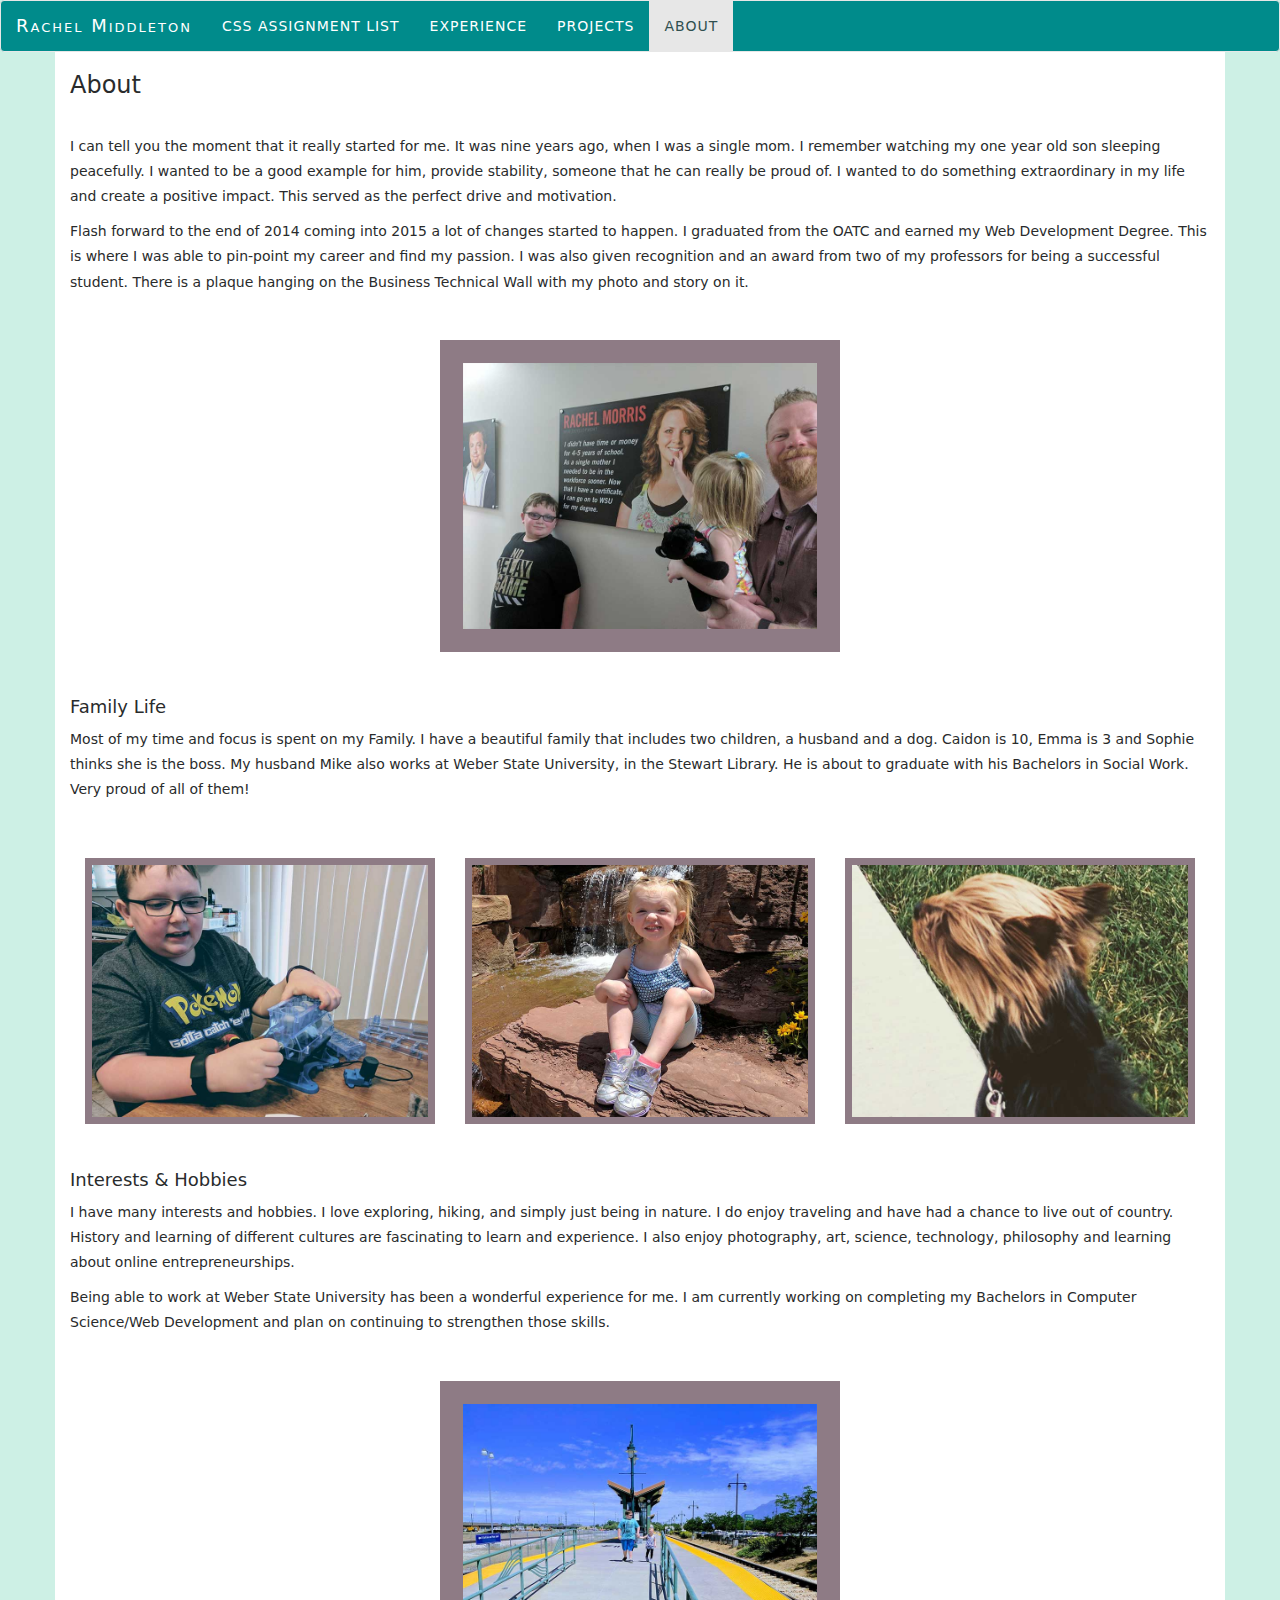
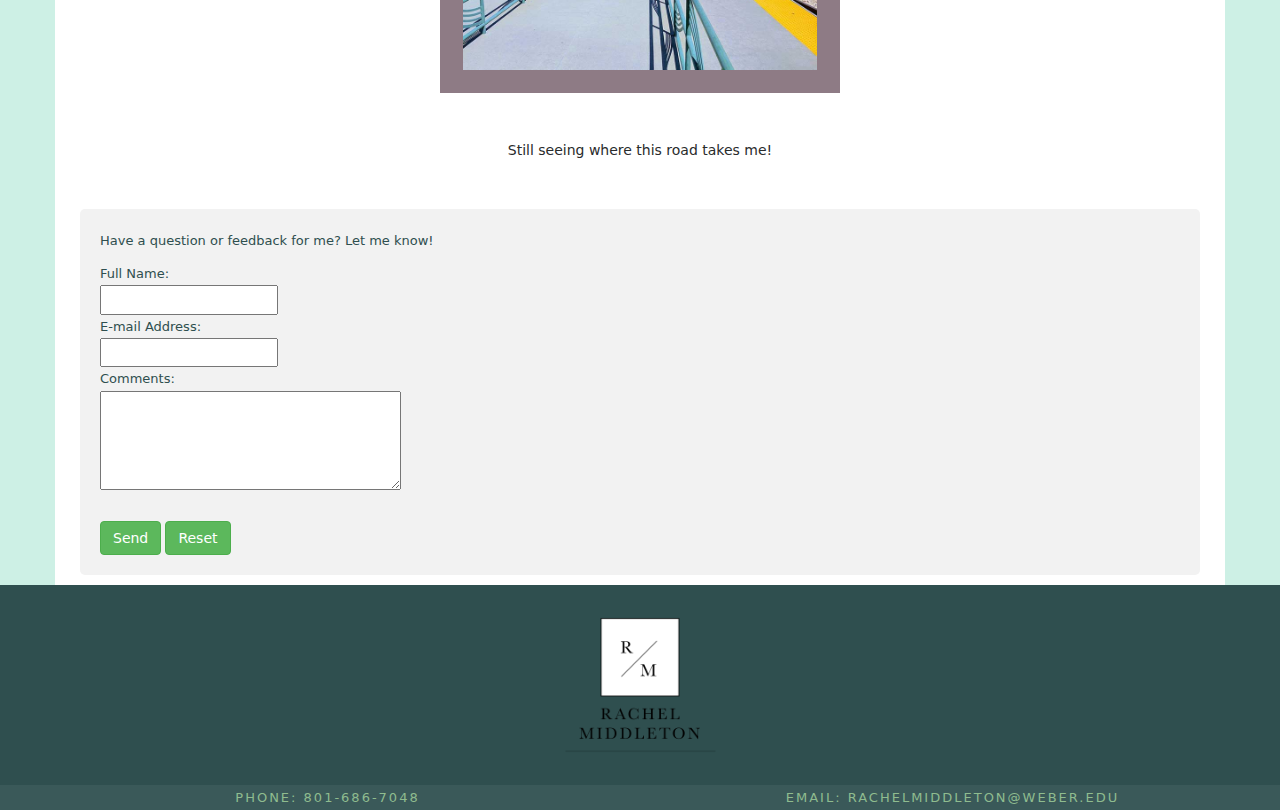
==== about.html @ 1d8e0715 "uploaded files" ====
<!DOCTYPE HTML>

<html lang="en">
<head>
<title>About Rachel Middleton</title>

<!-- 
Honor Code: I acknowledge that this code represents my own work: RM
Date:  June 26, 2017
-->

<meta charset="utf-8" />
<meta name="description" content="About Rachel Middleton" />
<meta name="keywords" content="Rachel Middleton, Portfolio, Resume, Assignment, About" />
<meta name="author" content="Rachel Middleton" />
<link rel="stylesheet" href="https://maxcdn.bootstrapcdn.com/bootstrap/3.3.7/css/bootstrap.min.css">
<script src="https://ajax.googleapis.com/ajax/libs/jquery/3.2.1/jquery.min.js"></script>
<script src="https://maxcdn.bootstrapcdn.com/bootstrap/3.3.7/js/bootstrap.min.js"></script>
<link rel="stylesheet" type="text/css" href="styles/styletwo.css">
<link rel="stylesheet" type="text/css" href="styles/print.css" media="print" />
</head>
    
<body>     

<nav class="navbar navbar-default cyan">
  <div class="container-fluid">
    <div class="navbar-header">
      <button type="button" class="navbar-toggle" data-toggle="collapse" data-target="#Navbar">
        <span class="icon-bar"></span>
        <span class="icon-bar"></span>
        <span class="icon-bar"></span>
      </button>
      <a class="navbar-brand" href="index.html">Rachel Middleton</a>
    </div>

    <div class="collapse navbar-collapse" id="Navbar">
      <ul class="nav navbar-nav">
        <li><a href="index.html#assignment_list">CSS Assignment List</a></li>
        <li><a href="experience.html">Experience</a></li>
        <li><a href="projects.html">Projects</a></li>
        <li class="active"><a href="about.html">About</a></li>
      </ul>
    </div>
  </div><!-- end container-fluid -->
</nav> 

<div class="container background">
   
<h3>About</h3>
<br> 
    
<p>I can tell you the moment that it really started for me. It was nine years ago, when I was a single mom. I remember watching my one year old son sleeping peacefully. I wanted to be a good example for him, provide stability, someone that he can really be proud of. I wanted to do something extraordinary in my life and create a positive impact. This served as the perfect drive and motivation.</p>   
       
<p>Flash forward to the end of 2014 coming into 2015 a lot of changes started to happen. I graduated from the OATC and earned my Web Development Degree. This is where I was able to pin-point my career and find my passion. I was also given recognition and an award from two of my professors for being a successful student. There is a plaque hanging on the Business Technical Wall with my photo and story on it.</p>    
    
<div class="background_image school_img">
    <img src="images/school.jpg" alt="School" class="images image_one">
</div>
    
<h4>Family Life</h4>

<p>Most of my time and focus is spent on my Family. I have a beautiful family that includes two children, a husband and a dog. Caidon is 10, Emma is 3 and Sophie thinks she is the boss. My husband Mike also works at Weber State University, in the Stewart Library. He is about to graduate with his Bachelors in Social Work. Very proud of all of them!</p>

<div id="image_container">
        <div class="col-sm-4 img_space"><img src="images/caidon.jpg" alt="Caidon" class="images"></div>
        <div class="col-sm-4 img_space"><img src="images/emma.jpg" alt="Emma" class="images">
        </div>
        <div class="col-sm-4 img_space"><img src="images/sophie.png" alt="Sophie" class="images"></div>
</div>
    
<h4>Interests &amp; Hobbies</h4>
    
<p>I have many interests and hobbies. I love exploring, hiking, and simply just being in nature. I do enjoy traveling and have had a chance to live out of country. History and learning of different cultures are fascinating to learn and experience. I also enjoy photography, art, science, technology, philosophy and learning about online entrepreneurships.</p>
    
<p>Being able to work at Weber State University has been a wonderful experience for me. I am currently working on completing my Bachelors in Computer Science/Web Development and plan on continuing to strengthen those skills.</p>

<div class="background_image school_img">
    <img src="images/kiddos.jpg" alt="Kids" class="images image_one">
</div>
    
<p class="text-center">Still seeing where this road takes me!</p>
  
<br>   
 
<!-- form -->
<div id="form">

<p>Have a question or feedback for me? Let me know!</p>

<form action="mailto:rachelmiddleton@weber.edu" method="post" enctype="text/plain">
Full Name:<br>
<input type="text" name="name"><br>
E-mail Address:<br>
<input type="text" name="mail"><br>
Comments:<br>
<textarea rows="4" cols="40" name="comment" maxlength="300"></textarea>
<br>
<br>
<input type="submit" value="Send" class="btn btn-success">
<input type="reset" value="Reset" class="btn btn-success">
</form>
    
</div><!-- end form div -->
    
</div><!-- end container -->
    
<footer class="secondary_footer container-fluid">
    <div class="row">
        <div class="col-sm-12">
            <div id="second_page_logo">
                <a href="index.html"><img src="images/logos/logo3.png" class="img-responsive" style="display:inline" alt="Logo" width="200" height="200"></a>
            </div>
        </div>
        <div id="footer_contact" class="col-sm-12">
            <div class="col-sm-6">
                <a href="tel:1-801-686-7048">Phone: 801-686-7048</a>
            </div>
            <div class="col-sm-6">
                <a href="mailto:rachelmiddleton@weber.edu" target="_top">Email: rachelmiddleton@weber.edu</a>
            </div>
        </div>
    </div>
</footer>    
  
</body>
</html>
---- styles/styletwo.css ----
body {
    font-family: -apple-system, system-ui, BlinkMacSystemFont, "Segoe UI", Roboto, "Helvetica Neue", Arial, sans-serif;
    line-height: 1.8;
    font-size: 14px;
    color: #292b2c;
    background: #cdf0e5;
}

html,body {display: block;}

.background {
    background-color: white; 
}

.cyan {
    background-color: darkcyan;
}
nav.navbar.navbar-default.cyan {
    margin-bottom: 0;
}
.navbar-default .navbar-brand {
    color: white;
    letter-spacing: 2px;
    font-variant: small-caps;
}
.navbar-default .navbar-nav li a:hover {
    color: aquamarine;
} 
.navbar-default .navbar-brand:hover {
    color: #d2c6cc;
    text-shadow: none;
}
.navbar-default .navbar-nav li a {
    color: white;
    letter-spacing: 1px;
    text-transform: uppercase;
}
.navbar-default .navbar-nav .active a {
    color: darkslategray;
}

/* table */
#table_stew {
    border: 4px solid lightgrey;
    width: 70%;
    margin: auto;
}
#table_container {
    font-size: medium;
    margin-bottom: 40px;
    
}
table a {
    color: darkcyan;
}
table a:hover {
    color: darkslategray;
}

/* images */
.images {
    display: block;
    margin: auto;
    background-color: rgba(114, 90, 103, 0.8);
    padding: 2%;
    text-align: center;
    width: 100%;
}
.images:hover {
    background-color: rgba(214, 189, 202, 0.8);
}
.image_one { width: 400px; }
@media screen and (max-width: 667px) {
    .image_one { width: 95%; }
}
.school_img, .img_space {
    margin: 4% 0;
}

/* form styles */
#form {
    font-size: small;
    color: darkslategray;
	background-color: #f2f2f2;
	padding: 20px;
    margin: 10px;
	border-radius: 5px;
}

.project_background {
    background-color: rgba(114, 90, 103, 0.3);
    padding: 2%;
    width: 100%;
    border-radius: 5px;
}
.project_background img {
    display: block;
    margin: auto;
    width: 70%;
    border: solid 2px rgba(214, 189, 202, 1);
}

.vertical_img {
    display: flex;
    align-items: center;
    flex-wrap: wrap;
}
.wide_img{
    margin: 2% 0;
}

.tall_img {
    margin: 2% 0;
}

/* footer */
footer {
    background-color: darkslategray;
    display: inline-block;
    width: 100%;
    position: absolute;
}
footer a {
    text-align: center;
    color: darkseagreen;
    text-transform: uppercase;
    letter-spacing: 2px;
    font-size: small;
}
footer a:hover { color: lightgray;}

div#footer_contact {
    background-color: #3a5959;
    margin: auto;
    display: block;
    text-align: center;
}
footer.secondary_footer .row  {
    text-align: center;
}
---- styles/print.css ----
/*
  
   Rachel Middleton Portfolio Print Screen
   Author:   Rachel Middleton
   Date:     June 28, 2017
   Filename: print.css

*/

body {
        font-family: Georgia, serif;
        background:none;
        color: black;
        font-size: 12px;
        margin: 0.5cm;
        width: 100%;
}

#header, nav, #box_wrapper, #second_container, footer, #assign_title, a { display: none; }

img { width: 150px;height: 150px; }
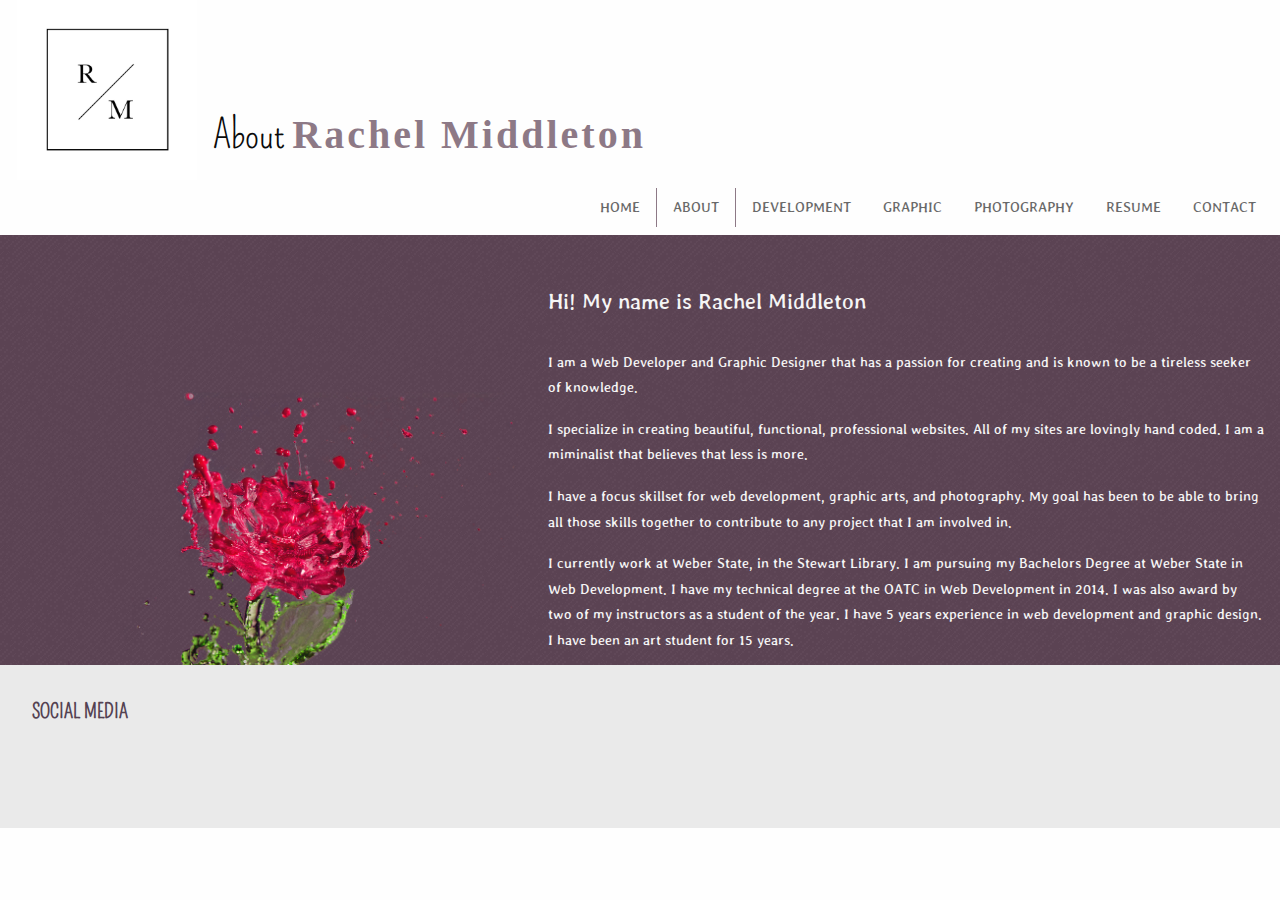
==== commit 59d59d6c: "Add files via upload" ====
--- a/about.html
+++ b/about.html
@@ -1,126 +1,107 @@
-<!DOCTYPE HTML>
-
-<html lang="en">
-<head>
-<title>About Rachel Middleton</title>
-
-<!-- 
-Honor Code: I acknowledge that this code represents my own work: RM
-Date:  June 26, 2017
--->
-
-<meta charset="utf-8" />
-<meta name="description" content="About Rachel Middleton" />
-<meta name="keywords" content="Rachel Middleton, Portfolio, Resume, Assignment, About" />
-<meta name="author" content="Rachel Middleton" />
-<link rel="stylesheet" href="https://maxcdn.bootstrapcdn.com/bootstrap/3.3.7/css/bootstrap.min.css">
-<script src="https://ajax.googleapis.com/ajax/libs/jquery/3.2.1/jquery.min.js"></script>
-<script src="https://maxcdn.bootstrapcdn.com/bootstrap/3.3.7/js/bootstrap.min.js"></script>
-<link rel="stylesheet" type="text/css" href="styles/styletwo.css">
-<link rel="stylesheet" type="text/css" href="styles/print.css" media="print" />
-</head>
+<!doctype html>
+<html class="no-js" lang="en" dir="ltr">
+    <head>
+        <meta charset="utf-8">
+        <meta http-equiv="x-ua-compatible" content="ie=edge">
+        <meta name="viewport" content="width=device-width, initial-scale=1.0">
+            <title>About Rachel Middleton</title>
+        <link rel="stylesheet" href="assets/foundation.css">
+        <link rel="stylesheet" href="assets/foundation.min.css">
+        <link rel="stylesheet" href="assets/custom.css">
+        <link rel="stylesheet" href="assets/app.css">
+        <link rel="stylesheet" href="https://use.fontawesome.com/releases/v5.0.10/css/all.css" integrity="sha384-+d0P83n9kaQMCwj8F4RJB66tzIwOKmrdb46+porD/OvrJ+37WqIM7UoBtwHO6Nlg" crossorigin="anonymous">
+        <link href="https://fonts.googleapis.com/css?family=Amatic+SC|Averia+Serif+Libre|Dosis|Gothic+A1|Indie+Flower|Julius+Sans+One|La+Belle+Aurore|Life+Savers|Marck+Script|Mountains+of+Christmas|Pompiere|Quicksand|Rajdhani|Stylish" rel="stylesheet">
+    </head>
+  
+<body>
+   <div id="wrapper" class="grid-container fluid">
+   
+    <!-- header -->
+    <div class="header">
+        <div class="grid-x">
+            <div class="large-2 medium-12 small-12">
+                <a href="index.html"><img id="header_logo" alt="logo" src="images/logo/logo2.jpg"></a>
+            </div> 
+            <div id="name" class="large-10 medium-12 small-12">
+                <h2><span id="develop">About </span> <span id="graphic">Rachel Middleton</span></h2>
+            </div> 
+        </div>
+    </div>  
+    <!-- end header -->
     
-<body>     
-
-<nav class="navbar navbar-default cyan">
-  <div class="container-fluid">
-    <div class="navbar-header">
-      <button type="button" class="navbar-toggle" data-toggle="collapse" data-target="#Navbar">
-        <span class="icon-bar"></span>
-        <span class="icon-bar"></span>
-        <span class="icon-bar"></span>
-      </button>
-      <a class="navbar-brand" href="index.html">Rachel Middleton</a>
+    <!-- Navigation -->
+    <div class="title-bar" data-responsive-toggle="top-menu" data-hide-for="medium">
+        <button class="menu-icon" type="button" data-toggle="top-menu"></button>
+            <div class="title-bar-title">Menu</div>
     </div>
-
-    <div class="collapse navbar-collapse" id="Navbar">
-      <ul class="nav navbar-nav">
-        <li><a href="index.html#assignment_list">CSS Assignment List</a></li>
-        <li><a href="experience.html">Experience</a></li>
-        <li><a href="projects.html">Projects</a></li>
-        <li class="active"><a href="about.html">About</a></li>
-      </ul>
-    </div>
-  </div><!-- end container-fluid -->
-</nav> 
-
-<div class="container background">
-   
-<h3>About</h3>
-<br> 
     
-<p>I can tell you the moment that it really started for me. It was nine years ago, when I was a single mom. I remember watching my one year old son sleeping peacefully. I wanted to be a good example for him, provide stability, someone that he can really be proud of. I wanted to do something extraordinary in my life and create a positive impact. This served as the perfect drive and motivation.</p>   
-       
-<p>Flash forward to the end of 2014 coming into 2015 a lot of changes started to happen. I graduated from the OATC and earned my Web Development Degree. This is where I was able to pin-point my career and find my passion. I was also given recognition and an award from two of my professors for being a successful student. There is a plaque hanging on the Business Technical Wall with my photo and story on it.</p>    
-    
-<div class="background_image school_img">
-    <img src="images/school.jpg" alt="School" class="images image_one">
-</div>
-    
-<h4>Family Life</h4>
-
-<p>Most of my time and focus is spent on my Family. I have a beautiful family that includes two children, a husband and a dog. Caidon is 10, Emma is 3 and Sophie thinks she is the boss. My husband Mike also works at Weber State University, in the Stewart Library. He is about to graduate with his Bachelors in Social Work. Very proud of all of them!</p>
-
-<div id="image_container">
-        <div class="col-sm-4 img_space"><img src="images/caidon.jpg" alt="Caidon" class="images"></div>
-        <div class="col-sm-4 img_space"><img src="images/emma.jpg" alt="Emma" class="images">
-        </div>
-        <div class="col-sm-4 img_space"><img src="images/sophie.png" alt="Sophie" class="images"></div>
-</div>
-    
-<h4>Interests &amp; Hobbies</h4>
-    
-<p>I have many interests and hobbies. I love exploring, hiking, and simply just being in nature. I do enjoy traveling and have had a chance to live out of country. History and learning of different cultures are fascinating to learn and experience. I also enjoy photography, art, science, technology, philosophy and learning about online entrepreneurships.</p>
-    
-<p>Being able to work at Weber State University has been a wonderful experience for me. I am currently working on completing my Bachelors in Computer Science/Web Development and plan on continuing to strengthen those skills.</p>
-
-<div class="background_image school_img">
-    <img src="images/kiddos.jpg" alt="Kids" class="images image_one">
-</div>
-    
-<p class="text-center">Still seeing where this road takes me!</p>
-  
-<br>   
- 
-<!-- form -->
-<div id="form">
-
-<p>Have a question or feedback for me? Let me know!</p>
-
-<form action="mailto:rachelmiddleton@weber.edu" method="post" enctype="text/plain">
-Full Name:<br>
-<input type="text" name="name"><br>
-E-mail Address:<br>
-<input type="text" name="mail"><br>
-Comments:<br>
-<textarea rows="4" cols="40" name="comment" maxlength="300"></textarea>
-<br>
-<br>
-<input type="submit" value="Send" class="btn btn-success">
-<input type="reset" value="Reset" class="btn btn-success">
-</form>
-    
-</div><!-- end form div -->
-    
-</div><!-- end container -->
-    
-<footer class="secondary_footer container-fluid">
-    <div class="row">
-        <div class="col-sm-12">
-            <div id="second_page_logo">
-                <a href="index.html"><img src="images/logos/logo3.png" class="img-responsive" style="display:inline" alt="Logo" width="200" height="200"></a>
-            </div>
-        </div>
-        <div id="footer_contact" class="col-sm-12">
-            <div class="col-sm-6">
-                <a href="tel:1-801-686-7048">Phone: 801-686-7048</a>
-            </div>
-            <div class="col-sm-6">
-                <a href="mailto:rachelmiddleton@weber.edu" target="_top">Email: rachelmiddleton@weber.edu</a>
-            </div>
+    <div class="top-bar" id="top-menu">
+        <div class="top-bar-right">
+            <ul class="dropdown menu vertical medium-horizontal">
+                <li><a href="index.html"><i class="fi-list"></i><span>Home</span></a></li>
+                <li class="active"><a href="about.html"><i class="fi-list"></i><span>About</span></a></li>
+                <li><a href="development.html"><i class="fi-list"></i><span>Development</span></a></li>
+                <li><a href="graphic.html"><i class="fi-list"></i><span>Graphic</span></a></li>
+                <li><a href="photography.html"><i class="fi-list"></i><span>Photography</span></a></li>
+                <li><a href="resume.html"><i class="fi-list"></i><span>Resume</span></a></li>
+                <li><a href="contact.html"><i class="fi-list"></i><span>Contact</span></a></li>
+            </ul>
         </div>
     </div>
-</footer>    
-  
+    <!-- end Navigation -->
+    
+    
+    <!-- Second Section -->       
+    <section id="about-section" class="text-center"> 
+    <div class="cell medium-auto medium-cell-block-container">
+        <div class="grid-x grid-padding-x">
+            <div id="rose-div" class="cell medium-5 small-12">
+                <img id="rose" src="images/about/kisspng-distilled-water-rose-water-drop-creative-watermark-rose-5aa7faad7d5659.8363110415209581255134.png">
+            </div>
+            <div id="write-about" class="cell medium-7 small-12 medium-cell-block-y about-pad">
+                <h4>Hi! My name is Rachel Middleton</h4>
+                <br>
+                <p>I am a Web Developer and Graphic Designer that has a passion for creating and is known to be a tireless seeker of knowledge.</p>
+
+                <p>I specialize in creating beautiful, functional, professional websites. All of my sites are lovingly hand coded. I am a miminalist that believes that less is more.</p>
+
+                <p>I have a focus skillset for web development, graphic arts, and photography. My goal has been to be able to bring all those skills together to contribute to any project that I am involved in.</p>
+
+                <p>I currently work at Weber State, in the Stewart Library. I am pursuing my Bachelors Degree at Weber State in Web Development. I have my technical degree at the OATC in Web Development in 2014. I was also award by two of my instructors as a student of the year. I have 5 years experience in web development and graphic design. I have been an art student for 15 years.</p>
+
+                <p>I am constantly trying to pursue more advance courses, network, and study during my spare time to strengthen my skills and to be able to program and create projects faster. I am constantly looking for ways that I can gain new experience.</p>
+
+                <p>My goal is to be able to be considered a well rounded and seasoned senior web developer while also offering the artistic ability to compliment my back end work.</p>
+              </div>
+        </div>
+    </div>
+    </section>
+    <!-- end second Section -->
+</div><!-- end container fluid -->
+
+
+
+<!-- Footer -->
+<footer>
+    <div class="footer grid-x callout secondary">
+        <div class="large-12">
+            <h5 class="footer-header">Social Media</h5>
+                <a href="https://twitter.com/sweetie84" class="social-icon-button twitter" target="_blank"><i class="fab fa-twitter" aria-hidden="true"></i><span></span></a>
+
+                <a href="https://www.facebook.com/RachelMiddleton123" class="social-icon-button facebook" target="_blank"><i class="fab fa-facebook" aria-hidden="true"></i><span></span></a>
+
+                <a href="https://www.linkedin.com/in/rachel-middleton" class="social-icon-button link" target="_blank"><i class="fab fa-linkedin" aria-hidden="true"></i><span></span></a>
+
+                <a href="https://www.instagram.com/middlesray/" class="social-icon-button insta" target="_blank"><i class="fab fa-instagram" aria-hidden="true"></i><span></span></a>
+        </div> 
+    </div>
+</footer> 
+            
+<script src="js/vendor/jquery.js"></script>
+<script src="js/vendor/what-input.js"></script>
+<script src="js/vendor/foundation.js"></script>
+<script src="js/vendor/foundation.min.js"></script>
+<script src="js/app.js"></script>
+
 </body>
-</html>+</html>
--- a/assets/custom.css
+++ b/assets/custom.css
@@ -0,0 +1,475 @@
+#wrapper {
+  padding: 0; }
+
+html, body {
+  height: 100%; }
+
+.menu .active > a {
+  background-color: transparent;
+  border-right: 1px solid #8d7986;
+  border-left: 1px solid #8d7986;
+  color: #8d7986; }
+
+/***** Header Section *****/
+#header_logo {
+  width: 180px; }
+
+.header {
+  text-align: center;
+  margin-bottom: 0;
+  border: none; }
+
+div#name {
+  display: flex;
+  align-items: flex-end;
+  margin-bottom: 0.6em; }
+
+#develop {
+  font-family: 'Pompiere', cursive; }
+
+#graphic {
+  font-family: 'Mountains of Christmas', cursive;
+  color: #8d7986;
+  font-weight: bold;
+  letter-spacing: 3px; }
+
+/***** Navigation Styles *****/
+.top-bar, .top-bar ul {
+  background: none; }
+
+#top-menu ul a {
+  color: dimgrey;
+  font-family: "Stylish", sans-serif;
+  text-transform: uppercase; }
+
+#top-menu ul li:hover {
+  border-right: 1px solid #8d7986;
+  border-left: 1px solid #8d7986; }
+  #top-menu ul li:hover a:hover {
+    color: #8d7986; }
+
+.title-bar {
+  background: grey; }
+
+/***** Section Section Styles *****/
+#second_section {
+  background-image: url(/images/background/levi.png);
+  height: 430px; }
+
+.awe-icon {
+  text-align: center;
+  color: whitesmoke; }
+
+#icon-box {
+  display: flex;
+  justify-content: center;
+  align-items: center;
+  width: 100%;
+  height: 100%; }
+  #icon-box .icon-title {
+    color: whitesmoke;
+    margin: 1em 0 1em 0;
+    font-family: "Julius Sans One", sans-serif;
+    font-weight: bold; }
+
+/***** Footer Styles *****/
+.footer-header {
+  font-family: "Pompiere", cursive;
+  color: #544252;
+  text-transform: uppercase;
+  font-weight: 600; }
+
+footer .callout {
+  border: none; }
+
+.footer {
+  margin-bottom: 0;
+  padding: 2em; }
+
+img.thumbnail.footer-image:hover {
+  -moz-transform: scale(1.1);
+  -webkit-transform: scale(1.1);
+  transform: scale(1.1);
+  border: none;
+  margin: 0;
+  padding: 0; }
+
+.box {
+  position: relative;
+  overflow: hidden; }
+  .box img {
+    -moz-transition: all 0.3s;
+    -webkit-transition: all 0.3s;
+    transition: all 0.3s; }
+
+img.thumbnail.footer-image {
+  width: 80%; }
+
+/***** Social Media Styles *****/
+.social-icon-button {
+  border-radius: 3.5rem;
+  width: 3.5rem;
+  height: 3.5rem;
+  position: relative;
+  display: inline-block;
+  text-align: center;
+  font-size: 2rem;
+  background: none; }
+  .social-icon-button + .social-icon-button {
+    margin-left: 0.3rem; }
+  .social-icon-button .fab {
+    background: none;
+    z-index: 1;
+    line-height: 3.5rem;
+    transition: all 0.3s ease-in-out;
+    position: absolute;
+    top: 50%;
+    left: 50%;
+    -webkit-transform: translate(-50%, -50%);
+    -ms-transform: translate(-50%, -50%);
+    transform: translate(-50%, -50%); }
+  .social-icon-button span {
+    display: block;
+    border-radius: 0;
+    width: 0;
+    height: 0;
+    position: absolute;
+    top: 50%;
+    left: 50%;
+    -webkit-transform: translate(-50%, -50%);
+    -ms-transform: translate(-50%, -50%);
+    transform: translate(-50%, -50%);
+    transition: all 0.3s ease-in-out; }
+  .social-icon-button:hover .fa {
+    color: #fefefe; }
+  .social-icon-button:hover span {
+    display: block;
+    border-radius: 3.5rem;
+    width: 3.5rem;
+    height: 3.5rem; }
+  .social-icon-button.link {
+    color: #0077B5; }
+    .social-icon-button.link span {
+      background-color: #0077B5; }
+  .social-icon-button.insta {
+    color: #fccc63; }
+    .social-icon-button.insta span {
+      background-color: #fccc63; }
+  .social-icon-button.twitter {
+    color: #55acee; }
+    .social-icon-button.twitter span {
+      background-color: #55acee; }
+  .social-icon-button.facebook {
+    color: #3b5998; }
+    .social-icon-button.facebook span {
+      background-color: #3b5998; }
+
+a.social-icon-button.twitter:hover,
+a.social-icon-button.link:hover,
+a.social-icon-button.insta:hover,
+a.social-icon-button.facebook:hover {
+  color: white; }
+
+/***** Media Styles *****/
+@media only screen and (max-width: 1023px) {
+  div#name {
+    text-align: center;
+    display: block; }
+  #about-section {
+    height: 100% !important; } }
+
+@media only screen and (max-width: 600px) {
+  #top-menu {
+    background: #43393f;
+    text-align: center; }
+    #top-menu li:hover {
+      background: #8d7986; }
+  #top-menu ul a {
+    color: whitesmoke !important; }
+  #second_section {
+    padding: 1em 0 1em 0; }
+  #form {
+    width: 100%; } }
+
+/***** About Page *****/
+.about-pad {
+  padding: 3em 1em 2em 1em; }
+
+#write-about, #write-about h4 {
+  color: whitesmoke;
+  font-family: "Stylish", sans-serif;
+  text-align: left; }
+
+#rose-div {
+  display: flex;
+  justify-content: center;
+  align-items: center; }
+
+#about-section {
+  background-image: url(/images/background/levi.png);
+  height: 430px; }
+
+#dev_section {
+  background-image: url(/images/background/levi.png); }
+
+/***** end About Page *****/
+/***** Development Page *****/
+#exper {
+  color: whitesmoke;
+  font-family: "Pompiere", cursive;
+  text-align: left;
+  background: transparent;
+  font-size: 20px;
+  padding: 2em; }
+
+.list {
+  list-style: square; }
+
+div#exper.callout {
+  border: none; }
+
+#dev-title {
+  color: whitesmoke;
+  text-align: center;
+  padding: 1em 0 0 0; }
+
+#graph-image {
+  margin-top: 2em; }
+
+/***** end Development Page *****/
+/***** Graphic Page *****/
+#graphic_section {
+  padding: 1em;
+  background-image: url(/images/background/levi.png); }
+
+.gra-row {
+  display: flex;
+  justify-content: center;
+  flex-wrap: wrap;
+  padding: 0 4px; }
+
+.gra-col {
+  flex: 25%;
+  max-width: 25%;
+  padding: 0 4px; }
+  .gra-col img {
+    margin-top: 8px;
+    vertical-align: middle; }
+
+@media screen and (max-width: 800px) {
+  .gra-col {
+    flex: 50%;
+    max-width: 50%; } }
+
+/* Responsive layout - makes the two columns stack on top of each other instead of next to each other */
+@media screen and (max-width: 600px) {
+  .gra-col {
+    flex: 100%;
+    max-width: 100%; } }
+
+/***** end Graphic Page *****/
+/***** Photography Page *****/
+#photo_section {
+  background-image: url(/images/background/pw_maze_black.png); }
+
+.carousel > input[type="radio"]:nth-child(1):checked ~ .carousel_prev > label:nth-child(12), .carousel > input[type="radio"]:nth-child(1):checked ~ .carousel_next > label:nth-child(2), .carousel > input[type="radio"]:nth-child(2):checked ~ .carousel_prev > label:nth-child(1), .carousel > input[type="radio"]:nth-child(2):checked ~ .carousel_next > label:nth-child(3), .carousel > input[type="radio"]:nth-child(3):checked ~ .carousel_prev > label:nth-child(2), .carousel > input[type="radio"]:nth-child(3):checked ~ .carousel_next > label:nth-child(4), .carousel > input[type="radio"]:nth-child(4):checked ~ .carousel_prev > label:nth-child(3), .carousel > input[type="radio"]:nth-child(4):checked ~ .carousel_next > label:nth-child(5), .carousel > input[type="radio"]:nth-child(5):checked ~ .carousel_prev > label:nth-child(4), .carousel > input[type="radio"]:nth-child(5):checked ~ .carousel_next > label:nth-child(6), .carousel > input[type="radio"]:nth-child(6):checked ~ .carousel_prev > label:nth-child(5), .carousel > input[type="radio"]:nth-child(6):checked ~ .carousel_next > label:nth-child(7), .carousel > input[type="radio"]:nth-child(7):checked ~ .carousel_prev > label:nth-child(6), .carousel > input[type="radio"]:nth-child(7):checked ~ .carousel_next > label:nth-child(8), .carousel > input[type="radio"]:nth-child(8):checked ~ .carousel_prev > label:nth-child(7), .carousel > input[type="radio"]:nth-child(8):checked ~ .carousel_next > label:nth-child(9), .carousel > input[type="radio"]:nth-child(9):checked ~ .carousel_prev > label:nth-child(8), .carousel > input[type="radio"]:nth-child(9):checked ~ .carousel_next > label:nth-child(10), .carousel > input[type="radio"]:nth-child(10):checked ~ .carousel_prev > label:nth-child(9), .carousel > input[type="radio"]:nth-child(10):checked ~ .carousel_next > label:nth-child(11), .carousel > input[type="radio"]:nth-child(11):checked ~ .carousel_prev > label:nth-child(10), .carousel > input[type="radio"]:nth-child(11):checked ~ .carousel_next > label:nth-child(12), .carousel > input[type="radio"]:nth-child(12):checked ~ .carousel_prev > label:nth-child(11), .carousel > input[type="radio"]:nth-child(12):checked ~ .carousel_next > label:nth-child(1) {
+  opacity: 1 !important;
+  z-index: 3; }
+
+*,
+*:before,
+*:after {
+  box-sizing: border-box;
+  -webkit-box-sizing: border-box;
+  -moz-box-sizing: border-box; }
+
+.photo-container {
+  width: 900px;
+  min-width: 900px;
+  margin: 50px auto; }
+
+.carousel {
+  width: 100%;
+  position: relative;
+  overflow: hidden; }
+  .carousel > input[type="radio"] {
+    position: absolute;
+    left: 0;
+    opacity: 0;
+    top: 0; }
+    .carousel > input[type="radio"]:checked ~ .carousel_items .carousel_item,
+    .carousel > input[type="radio"]:checked ~ .carousel_prev > label,
+    .carousel > input[type="radio"]:checked ~ .carousel_next > label {
+      opacity: 0; }
+    .carousel > input[type="radio"]:nth-child(1):checked ~ .carousel_items .carousel_item:nth-child(1) {
+      opacity: 1; }
+    .carousel > input[type="radio"]:nth-child(1):checked ~ .carousel_nav > label:nth-child(1) {
+      background: #ccc;
+      cursor: default;
+      pointer-events: none; }
+    .carousel > input[type="radio"]:nth-child(2):checked ~ .carousel_items .carousel_item:nth-child(2) {
+      opacity: 1; }
+    .carousel > input[type="radio"]:nth-child(2):checked ~ .carousel_nav > label:nth-child(2) {
+      background: #ccc;
+      cursor: default;
+      pointer-events: none; }
+    .carousel > input[type="radio"]:nth-child(3):checked ~ .carousel_items .carousel_item:nth-child(3) {
+      opacity: 1; }
+    .carousel > input[type="radio"]:nth-child(3):checked ~ .carousel_nav > label:nth-child(3) {
+      background: #ccc;
+      cursor: default;
+      pointer-events: none; }
+    .carousel > input[type="radio"]:nth-child(4):checked ~ .carousel_items .carousel_item:nth-child(4) {
+      opacity: 1; }
+    .carousel > input[type="radio"]:nth-child(4):checked ~ .carousel_nav > label:nth-child(4) {
+      background: #ccc;
+      cursor: default;
+      pointer-events: none; }
+    .carousel > input[type="radio"]:nth-child(5):checked ~ .carousel_items .carousel_item:nth-child(5) {
+      opacity: 1; }
+    .carousel > input[type="radio"]:nth-child(5):checked ~ .carousel_nav > label:nth-child(5) {
+      background: #ccc;
+      cursor: default;
+      pointer-events: none; }
+    .carousel > input[type="radio"]:nth-child(6):checked ~ .carousel_items .carousel_item:nth-child(6) {
+      opacity: 1; }
+    .carousel > input[type="radio"]:nth-child(6):checked ~ .carousel_nav > label:nth-child(6) {
+      background: #ccc;
+      cursor: default;
+      pointer-events: none; }
+    .carousel > input[type="radio"]:nth-child(7):checked ~ .carousel_items .carousel_item:nth-child(7) {
+      opacity: 1; }
+    .carousel > input[type="radio"]:nth-child(7):checked ~ .carousel_nav > label:nth-child(7) {
+      background: #ccc;
+      cursor: default;
+      pointer-events: none; }
+    .carousel > input[type="radio"]:nth-child(8):checked ~ .carousel_items .carousel_item:nth-child(8) {
+      opacity: 1; }
+    .carousel > input[type="radio"]:nth-child(8):checked ~ .carousel_nav > label:nth-child(8) {
+      background: #ccc;
+      cursor: default;
+      pointer-events: none; }
+    .carousel > input[type="radio"]:nth-child(9):checked ~ .carousel_items .carousel_item:nth-child(9) {
+      opacity: 1; }
+    .carousel > input[type="radio"]:nth-child(9):checked ~ .carousel_nav > label:nth-child(9) {
+      background: #ccc;
+      cursor: default;
+      pointer-events: none; }
+    .carousel > input[type="radio"]:nth-child(10):checked ~ .carousel_items .carousel_item:nth-child(10) {
+      opacity: 1; }
+    .carousel > input[type="radio"]:nth-child(10):checked ~ .carousel_nav > label:nth-child(10) {
+      background: #ccc;
+      cursor: default;
+      pointer-events: none; }
+    .carousel > input[type="radio"]:nth-child(11):checked ~ .carousel_items .carousel_item:nth-child(11) {
+      opacity: 1; }
+    .carousel > input[type="radio"]:nth-child(11):checked ~ .carousel_nav > label:nth-child(11) {
+      background: #ccc;
+      cursor: default;
+      pointer-events: none; }
+    .carousel > input[type="radio"]:nth-child(12):checked ~ .carousel_items .carousel_item:nth-child(12) {
+      opacity: 1; }
+    .carousel > input[type="radio"]:nth-child(12):checked ~ .carousel_nav > label:nth-child(12) {
+      background: #ccc;
+      cursor: default;
+      pointer-events: none; }
+  .carousel_items {
+    margin: 0;
+    padding: 0;
+    list-style-type: none;
+    width: 100%;
+    height: 600px;
+    position: relative; }
+  .carousel_item {
+    position: absolute;
+    top: 0;
+    left: 0;
+    width: 100%;
+    height: 100%;
+    z-index: 1;
+    transition: opacity 2s;
+    -webkit-transition: opacity 2s; }
+    .carousel_item img {
+      width: 100%;
+      vertical-align: middle; }
+  .carousel_prev > label, .carousel_next > label {
+    border: 1px solid #fff;
+    border-radius: 50%;
+    cursor: pointer;
+    display: block;
+    width: 40px;
+    height: 40px;
+    position: absolute;
+    top: 50%;
+    transform: translateY(-50%);
+    -webkit-transform: translateY(-50%);
+    transition: all .3s ease;
+    -webkit-transition: all .3s ease;
+    opacity: 0;
+    z-index: 2; }
+    .carousel_prev > label:hover, .carousel_prev > label:focus, .carousel_next > label:hover, .carousel_next > label:focus {
+      opacity: .5 !important; }
+    .carousel_prev > label:before, .carousel_prev > label:after, .carousel_next > label:before, .carousel_next > label:after {
+      content: "";
+      position: absolute;
+      width: inherit;
+      height: inherit; }
+    .carousel_prev > label:before, .carousel_next > label:before {
+      background: linear-gradient(to top, #fff 0%, #fff 10%, rgba(51, 51, 51, 0) 10%), linear-gradient(to left, #fff 0%, #fff 10%, rgba(51, 51, 51, 0) 10%);
+      width: 60%;
+      height: 60%;
+      top: 20%; }
+  .carousel_prev > label {
+    left: 2%; }
+    .carousel_prev > label:before {
+      left: 35%;
+      top: 20%;
+      transform: rotate(135deg);
+      -webkit-transform: rotate(135deg); }
+  .carousel_next > label {
+    right: 2%; }
+    .carousel_next > label:before {
+      left: 10%;
+      transform: rotate(315deg);
+      -webkit-transform: rotate(315deg); }
+  .carousel_nav {
+    position: absolute;
+    bottom: 3%;
+    left: 0;
+    text-align: center;
+    width: 100%;
+    z-index: 3; }
+    .carousel_nav > label {
+      border: 1px solid #fff;
+      display: inline-block;
+      border-radius: 50%;
+      cursor: pointer;
+      margin: 0 .125%;
+      width: 20px;
+      height: 20px; }
+
+/***** end Photography Page *****/
+/***** Resume Page *****/
+#resume_section {
+  background-image: url(/images/background/levi.png); }
+  #resume_section a {
+    color: whitesmoke;
+    font-weight: bold; }
+
+#write-about > #exper > .list > li {
+  padding: 0.5em; }
+
+#resume {
+  margin-top: 1em;
+  margin-bottom: 1em; }
+
+/***** end Resume Page *****/
+/***** Contact Page *****/
+.header-contact {
+  font-family: "Julius Sans One", sans-serif;
+  color: whitesmoke; }
+
+#form {
+  padding: 3em; }
+
+/***** end Contact Page *****/
